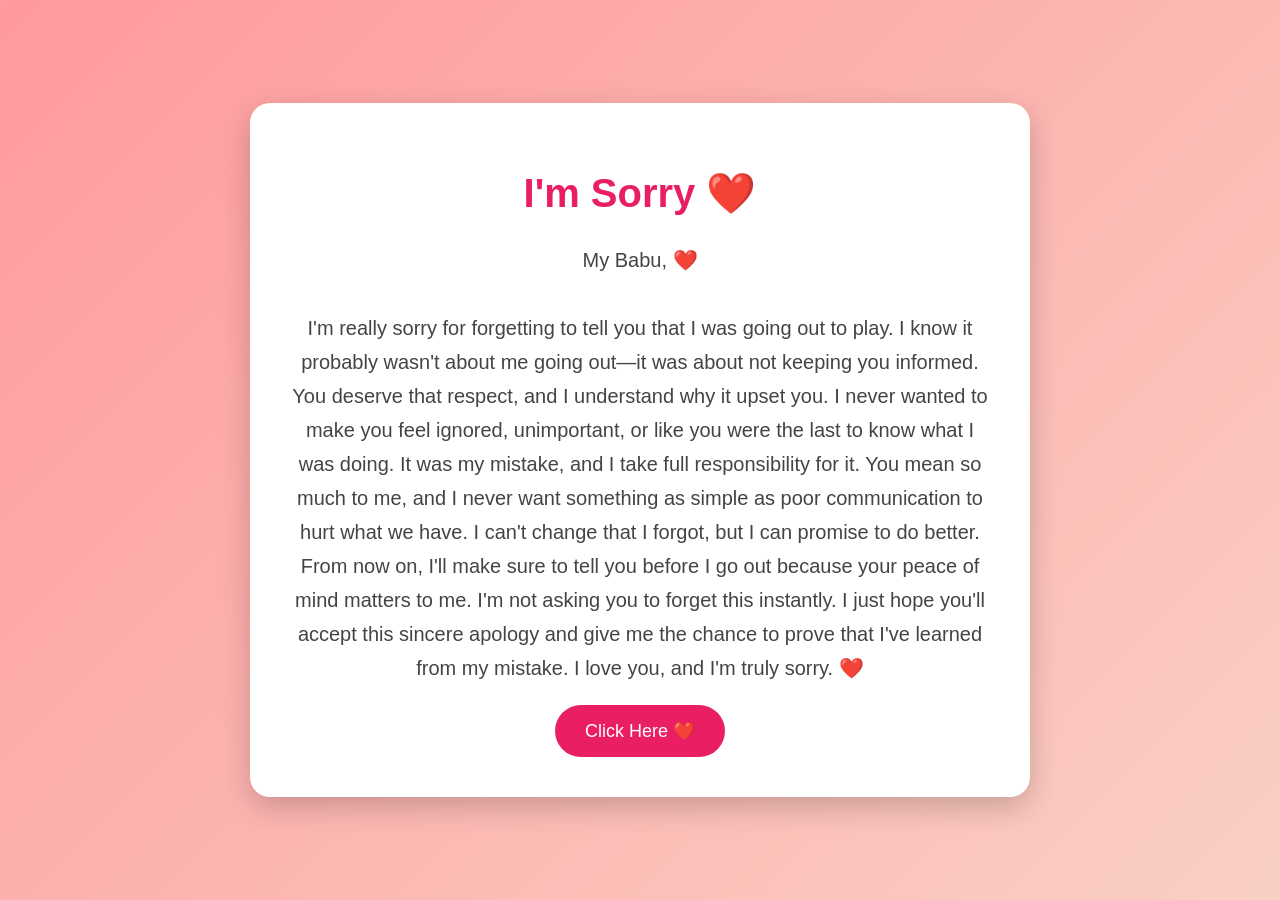
==== index.html @ 0d28659f "Add files via upload" ====
<!DOCTYPE html>
<html lang="en">
<head>
<meta charset="UTF-8">
<meta name="viewport" content="width=device-width, initial-scale=1.0">
<title>I'm Sorry ❤️</title>

<style>
body{
margin:0;
padding:0;
background:linear-gradient(135deg,#ff9a9e,#fad0c4);
font-family:Arial,sans-serif;
display:flex;
justify-content:center;
align-items:center;
height:100vh;
}

.card{
background:white;
padding:40px;
border-radius:20px;
max-width:700px;
text-align:center;
box-shadow:0 10px 30px rgba(0,0,0,.2);
}

h1{
color:#e91e63;
font-size:40px;
}

p{
font-size:20px;
line-height:1.7;
color:#444;
}

button{
padding:15px 30px;
font-size:18px;
background:#e91e63;
color:white;
border:none;
border-radius:30px;
cursor:pointer;
}

button:hover{
background:#c2185b;
}
</style>

</head>

<body>

<div class="card">

<h1>I'm Sorry ❤️</h1>

<p>
My Babu, ❤️<br><br>

I'm really sorry for forgetting to tell you that I was going out to play.

I know it probably wasn't about me going out—it was about not keeping you informed. You deserve that respect, and I understand why it upset you.

I never wanted to make you feel ignored, unimportant, or like you were the last to know what I was doing. It was my mistake, and I take full responsibility for it.

You mean so much to me, and I never want something as simple as poor communication to hurt what we have.

I can't change that I forgot, but I can promise to do better. From now on, I'll make sure to tell you before I go out because your peace of mind matters to me.

I'm not asking you to forget this instantly. I just hope you'll accept this sincere apology and give me the chance to prove that I've learned from my mistake.

I love you, and I'm truly sorry. ❤️
</p>
<button onclick="alert('No matter how long it takes... I'll always choose you ❤️')">
Click Here ❤️
</button>

</div>

</body>
</html>
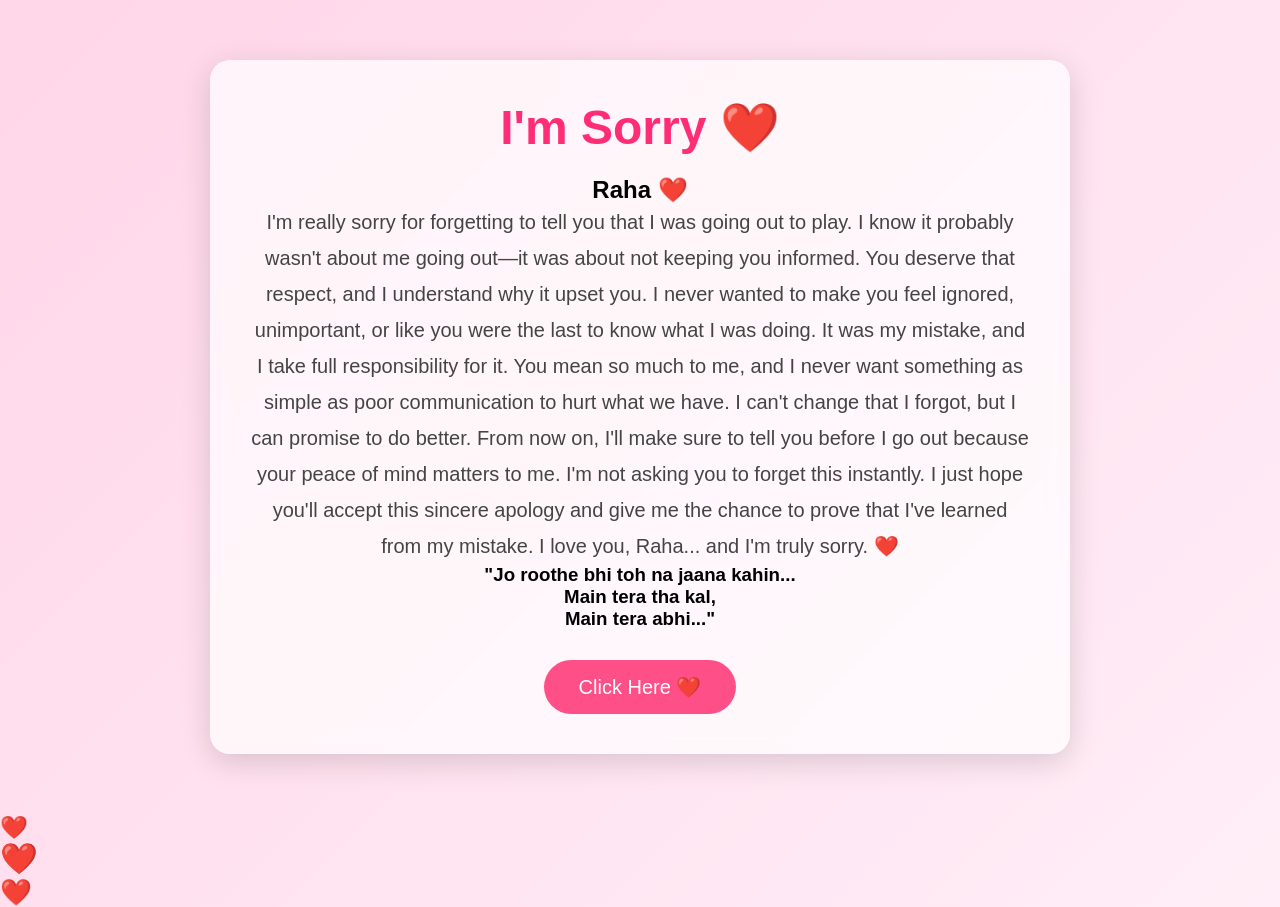
==== commit fbcbf230: "Update index.html" ====
--- a/index.html
+++ b/index.html
@@ -1,87 +1,54 @@
-  <!DOCTYPE html>
+<!DOCTYPE html>
 <html lang="en">
 <head>
 <meta charset="UTF-8">
 <meta name="viewport" content="width=device-width, initial-scale=1.0">
+
 <title>I'm Sorry ❤️</title>
 
-<style>
-body{
-margin:0;
-padding:0;
-background:linear-gradient(135deg,#ff9a9e,#fad0c4);
-font-family:Arial,sans-serif;
-display:flex;
-justify-content:center;
-align-items:center;
-height:100vh;
-}
-
-.card{
-background:white;
-padding:40px;
-border-radius:20px;
-max-width:700px;
-text-align:center;
-box-shadow:0 10px 30px rgba(0,0,0,.2);
-}
-
-h1{
-color:#e91e63;
-font-size:40px;
-}
-
-p{
-font-size:20px;
-line-height:1.7;
-color:#444;
-}
-
-button{
-padding:15px 30px;
-font-size:18px;
-background:#e91e63;
-color:white;
-border:none;
-border-radius:30px;
-cursor:pointer;
-}
-
-button:hover{
-background:#c2185b;
-}
-</style>
+<link rel="stylesheet" href="style.css">
 
 </head>
 
 <body>
 
+<div class="container">
+
 <div class="card">
 
 <h1>I'm Sorry ❤️</h1>
 
+<h2>Raha ❤️</h2>
+
 <p>
-My Babu, ❤️<br><br>
+I'm really sorry for forgetting to tell you that I was going out to play. I know it probably wasn't about me going out—it was about not keeping you informed. You deserve that respect, and I understand why it upset you. I never wanted to make you feel ignored, unimportant, or like you were the last to know what I was doing.
 
-I'm really sorry for forgetting to tell you that I was going out to play.
+It was my mistake, and I take full responsibility for it.
 
-I know it probably wasn't about me going out—it was about not keeping you informed. You deserve that respect, and I understand why it upset you.
+You mean so much to me, and I never want something as simple as poor communication to hurt what we have. I can't change that I forgot, but I can promise to do better.
 
-I never wanted to make you feel ignored, unimportant, or like you were the last to know what I was doing. It was my mistake, and I take full responsibility for it.
-
-You mean so much to me, and I never want something as simple as poor communication to hurt what we have.
-
-I can't change that I forgot, but I can promise to do better. From now on, I'll make sure to tell you before I go out because your peace of mind matters to me.
+From now on, I'll make sure to tell you before I go out because your peace of mind matters to me.
 
 I'm not asking you to forget this instantly. I just hope you'll accept this sincere apology and give me the chance to prove that I've learned from my mistake.
 
-I love you, and I'm truly sorry. ❤️
+I love you, Raha... and I'm truly sorry. ❤️
 </p>
-<button onclick="alert('No matter how long it takes... I'll always choose you ❤️')">
+
+<h3>
+"Jo roothe bhi toh na jaana kahin...<br>
+Main tera tha kal,<br>
+Main tera abhi..."
+</h3>
+
+<button onclick="window.location.href='letter.html'">
 Click Here ❤️
 </button>
 
 </div>
 
+</div>
+
+<script src="script.js"></script>
+
 </body>
-</html>+</html>
--- a/style.css
+++ b/style.css
@@ -0,0 +1,57 @@
+*{
+    margin:0;
+    padding:0;
+    box-sizing:border-box;
+}
+
+body{
+    font-family:Arial,sans-serif;
+    background:linear-gradient(135deg,#ffd6e8,#ffeef7);
+    overflow-x:hidden;
+    min-height:100vh;
+}
+
+.container{
+    width:90%;
+    max-width:900px;
+    margin:auto;
+    text-align:center;
+    padding:60px 20px;
+}
+
+.card{
+    background:rgba(255,255,255,0.7);
+    backdrop-filter:blur(10px);
+    border-radius:20px;
+    padding:40px;
+    box-shadow:0 8px 30px rgba(0,0,0,.15);
+}
+
+h1{
+    color:#ff2d75;
+    font-size:48px;
+    margin-bottom:20px;
+}
+
+p{
+    font-size:20px;
+    line-height:1.8;
+    color:#444;
+}
+
+button{
+    margin-top:30px;
+    padding:15px 35px;
+    border:none;
+    border-radius:50px;
+    background:#ff4f88;
+    color:white;
+    font-size:20px;
+    cursor:pointer;
+    transition:.3s;
+}
+
+button:hover{
+    transform:scale(1.08);
+    background:#ff2d75;
+}
